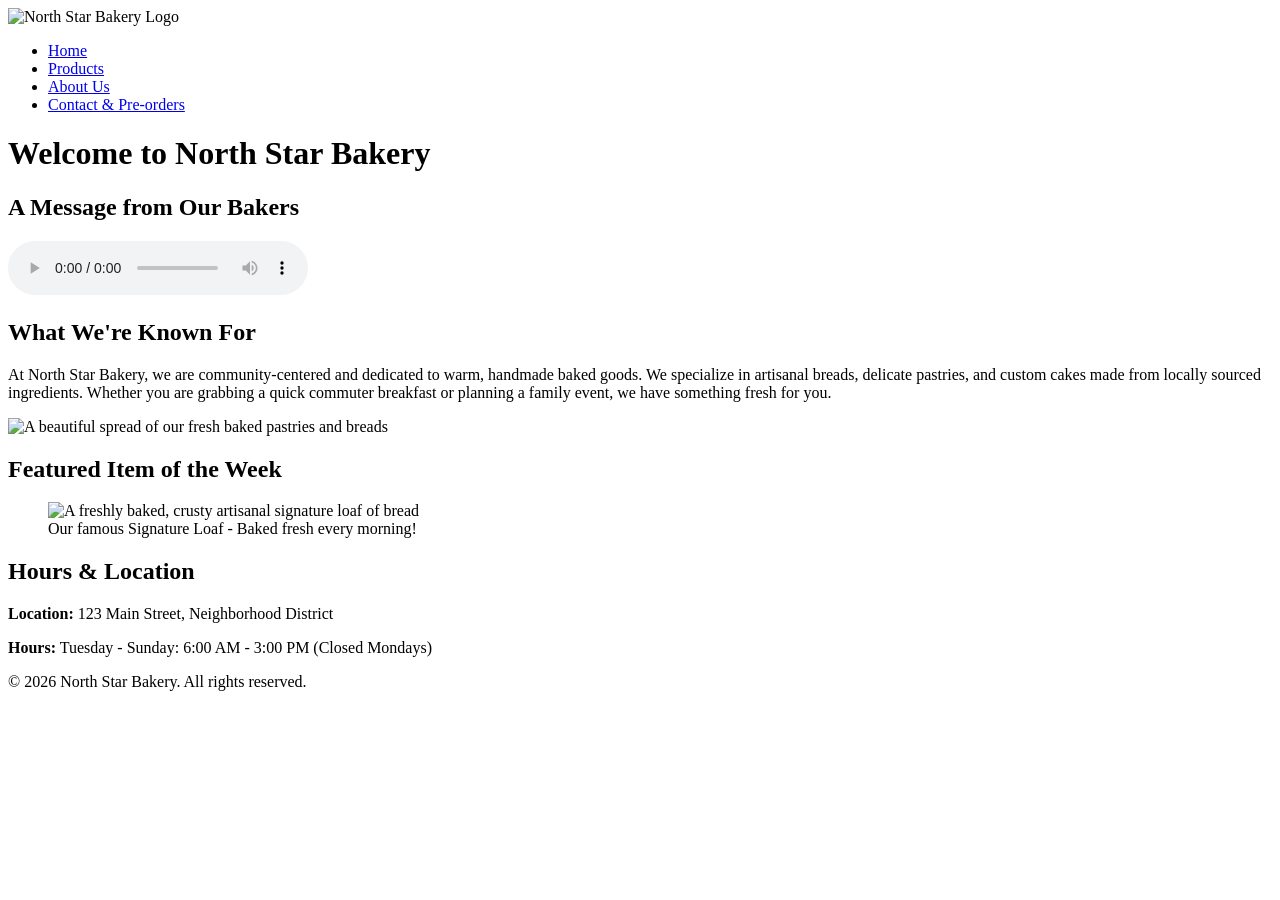
==== index.html @ ee53021c "Rename hompage.html to index.html" ====
<!DOCTYPE html>
<html lang="en">
<head>
    <meta charset="UTF-8">
    <meta name="viewport" content="width=device-width, initial-scale=1.0">
    <title>Home - North Star Bakery</title>
</head>
<body>

    <header>
        <!-- Logo Image -->
        <img src="bakery-logo.png" alt="North Star Bakery Logo">
        
        <!-- Consistent Navigation -->
        <nav>
            <ul>
                <li><a href="index.html">Home</a></li>
                <li><a href="products.html">Products</a></li>
                <li><a href="about.html">About Us</a></li>
                <li><a href="contact.html">Contact & Pre-orders</a></li>
            </ul>
        </nav>
    </header>

    <main>
        <!-- Required exactly one h1 per page -->
        <h1>Welcome to North Star Bakery</h1>
        
        <section>
            <h2>A Message from Our Bakers</h2>
            <!-- Audio element with required fallback text -->
            <audio controls>
                <source src="bakery-welcome.mp3" type="audio/mpeg">
                Your browser does not support the audio element. Please visit our store to hear our warm welcome!
            </audio>
        </section>

        <section>
            <h2>What We're Known For</h2>
            <p>At North Star Bakery, we are community-centered and dedicated to warm, handmade baked goods. We specialize in artisanal breads, delicate pastries, and custom cakes made from locally sourced ingredients. Whether you are grabbing a quick commuter breakfast or planning a family event, we have something fresh for you.</p>
            
            <!-- Responsive image using the picture element -->
            <picture>
                <source media="(min-width: 800px)" srcset="bakery-feature-large.jpg">
                <img src="bakery-feature-small.jpg" alt="A beautiful spread of our fresh baked pastries and breads">
            </picture>
        </section>

        <section>
            <h2>Featured Item of the Week</h2>
            <!-- Figure element with a caption -->
            <figure>
                <img src="bakery-signature-loaf.jpg" alt="A freshly baked, crusty artisanal signature loaf of bread">
                <figcaption>Our famous Signature Loaf - Baked fresh every morning!</figcaption>
            </figure>
        </section>

        <section>
            <h2>Hours & Location</h2>
            <p><strong>Location:</strong> 123 Main Street, Neighborhood District</p>
            <p><strong>Hours:</strong> Tuesday - Sunday: 6:00 AM - 3:00 PM (Closed Mondays)</p>
        </section>
    </main>

    <footer>
        <p>&copy; 2026 North Star Bakery. All rights reserved.</p>
    </footer>

</body>
</html>
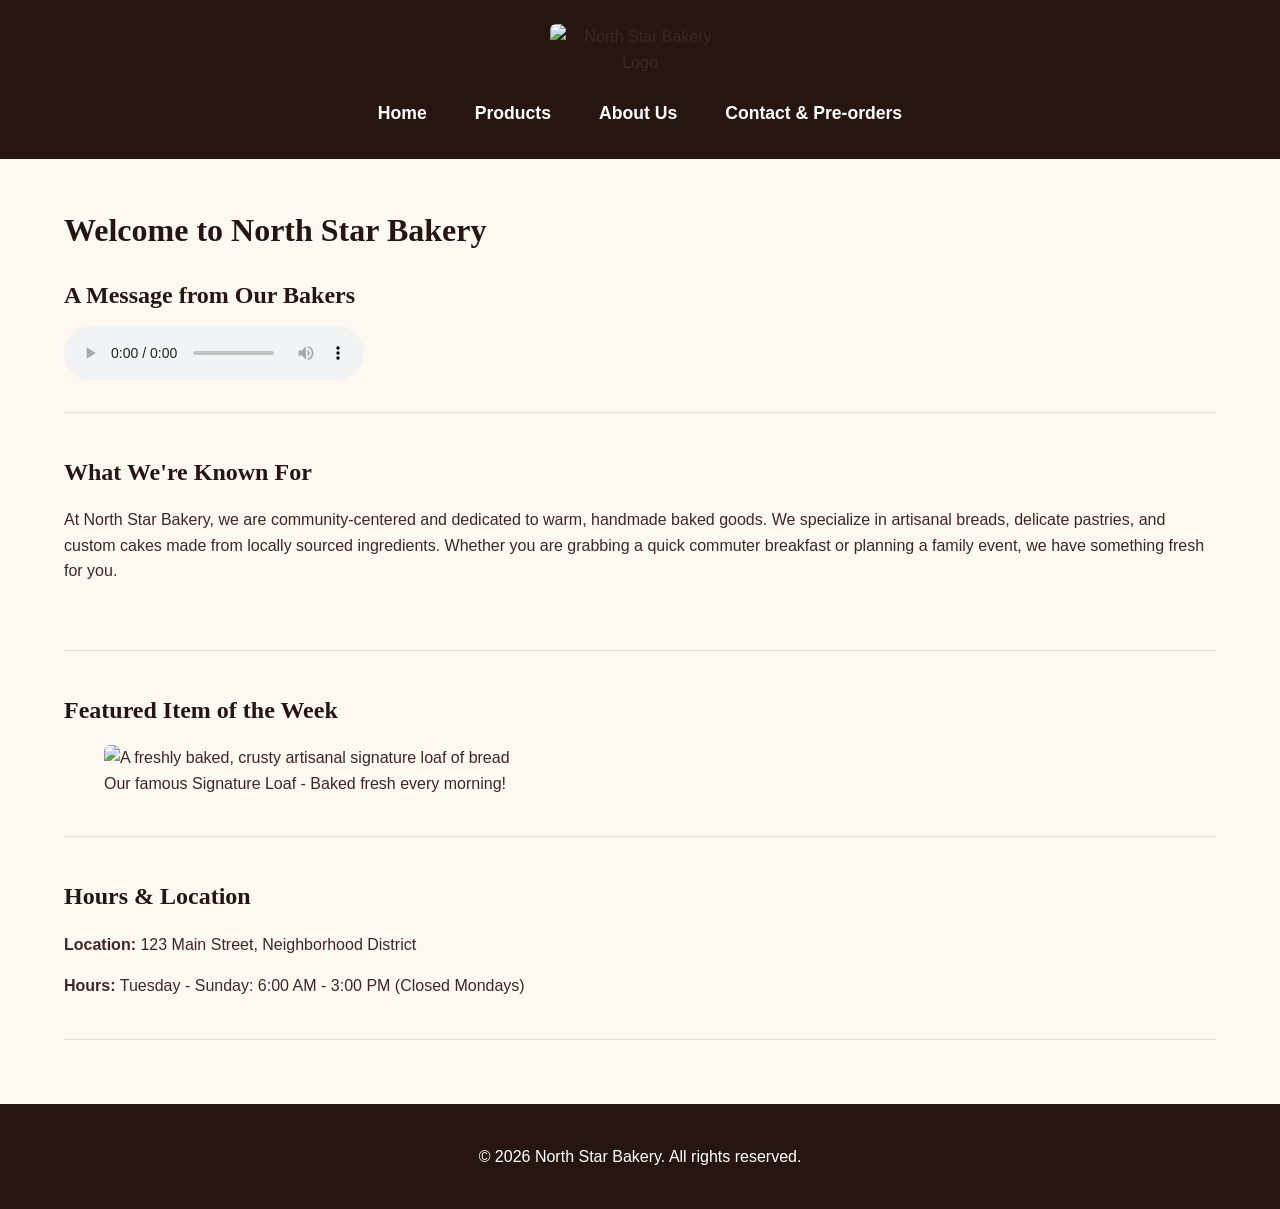
==== commit 8a4ebe76: "Add files via upload" ====
--- a/index.html
+++ b/index.html
@@ -4,6 +4,7 @@
     <meta charset="UTF-8">
     <meta name="viewport" content="width=device-width, initial-scale=1.0">
     <title>Home - North Star Bakery</title>
+    <link rel="stylesheet" href="styles.css">
 </head>
 <body>
 
@@ -67,4 +68,4 @@
     </footer>
 
 </body>
-</html>
+</html>
--- a/styles.css
+++ b/styles.css
@@ -0,0 +1,162 @@
+:root {
+    --bg-cream: #FDF9F1;
+    --text-brown: #3E2723;
+    --header-dark: #271610;
+    --accent-orange: #D84315;
+
+    --font-heading: 'Georgia', serif;
+    --font-body: 'Helvetica Neue', Arial, sans-serif;
+}
+
+body {
+    background-color: var(--bg-cream);
+    color: var(--text-brown);
+    font-family: var(--font-body);
+    line-height: 1.6;
+    margin: 0;
+    padding: 0;
+    display: flex;
+    flex-direction: column;
+    min-height: 100vh;
+}
+
+h1, h2, h3, legend {
+    font-family: var(--font-heading);
+    color: var(--header-dark);
+    margin-bottom: 0.5em;
+}
+
+img, video, picture {
+    max-width: 100%;
+    height: auto;
+    border-radius: 6px;
+}
+
+header {
+    background-color: var(--header-dark);
+    padding: 1.5rem;
+    text-align: center;
+}
+
+header img {
+    max-width: 180px;
+    margin-bottom: 1rem;
+}
+
+nav ul {
+    list-style-type: none;
+    padding: 0;
+    margin: 0;
+    display: flex;
+    flex-direction: column;
+    gap: 0.5rem;
+}
+
+nav a {
+    color: white;
+    text-decoration: none;
+    font-weight: bold;
+    font-size: 1.1rem;
+    padding: 0.5rem;
+    display: block;
+    transition: color 0.3s;
+}
+
+nav a:hover {
+    color: var(--accent-orange);
+}
+
+main {
+    flex: 1;
+    padding: 1.5rem;
+    width: 100%;
+    max-width: 1200px;
+    box-sizing: border-box;
+    margin: 0 auto;
+}
+
+section {
+    margin-bottom: 2.5rem;
+    padding-bottom: 1.5rem;
+    border-bottom: 1px solid #EADDCD;
+}
+
+form {
+    display: flex;
+    flex-direction: column;
+    gap: 1.5rem;
+}
+
+fieldset {
+    border: 2px solid var(--header-dark);
+    border-radius: 6px;
+    padding: 1.5rem;
+    background-color: white;
+}
+
+input[type="text"],
+input[type="email"],
+input[type="date"],
+select,
+textarea {
+    width: 100%;
+    padding: 0.8rem;
+    margin-top: 0.4rem;
+    border: 1px solid #CCC;
+    border-radius: 4px;
+    font-family: var(--font-body);
+    box-sizing: border-box;
+}
+
+button[type="submit"] {
+    background-color: var(--accent-orange);
+    color: white;
+    border: none;
+    padding: 1rem;
+    font-size: 1.1rem;
+    font-weight: bold;
+    border-radius: 4px;
+    cursor: pointer;
+    font-family: var(--font-body);
+}
+
+button[type="submit"]:hover {
+    background-color: #B5360F;
+}
+
+footer {
+    background-color: var(--header-dark);
+    color: white;
+    text-align: center;
+    padding: 1.5rem;
+    margin-top: auto;
+}
+
+@media (min-width: 768px) {
+    nav ul {
+        flex-direction: row;
+        justify-content: center;
+        gap: 2rem;
+    }
+
+    form {
+        max-width: 700px;
+        margin: 0 auto;
+    }
+
+    .product-grid {
+        display: flex;
+        flex-wrap: wrap;
+        gap: 2rem;
+        justify-content: space-between;
+    }
+    
+    .product-grid section {
+        flex: 1 1 calc(33.333% - 2rem);
+        border-bottom: none;
+        background-color: white;
+        padding: 1.5rem;
+        border-radius: 6px;
+        box-shadow: 0 4px 6px rgba(0,0,0,0.05);
+    }
+}
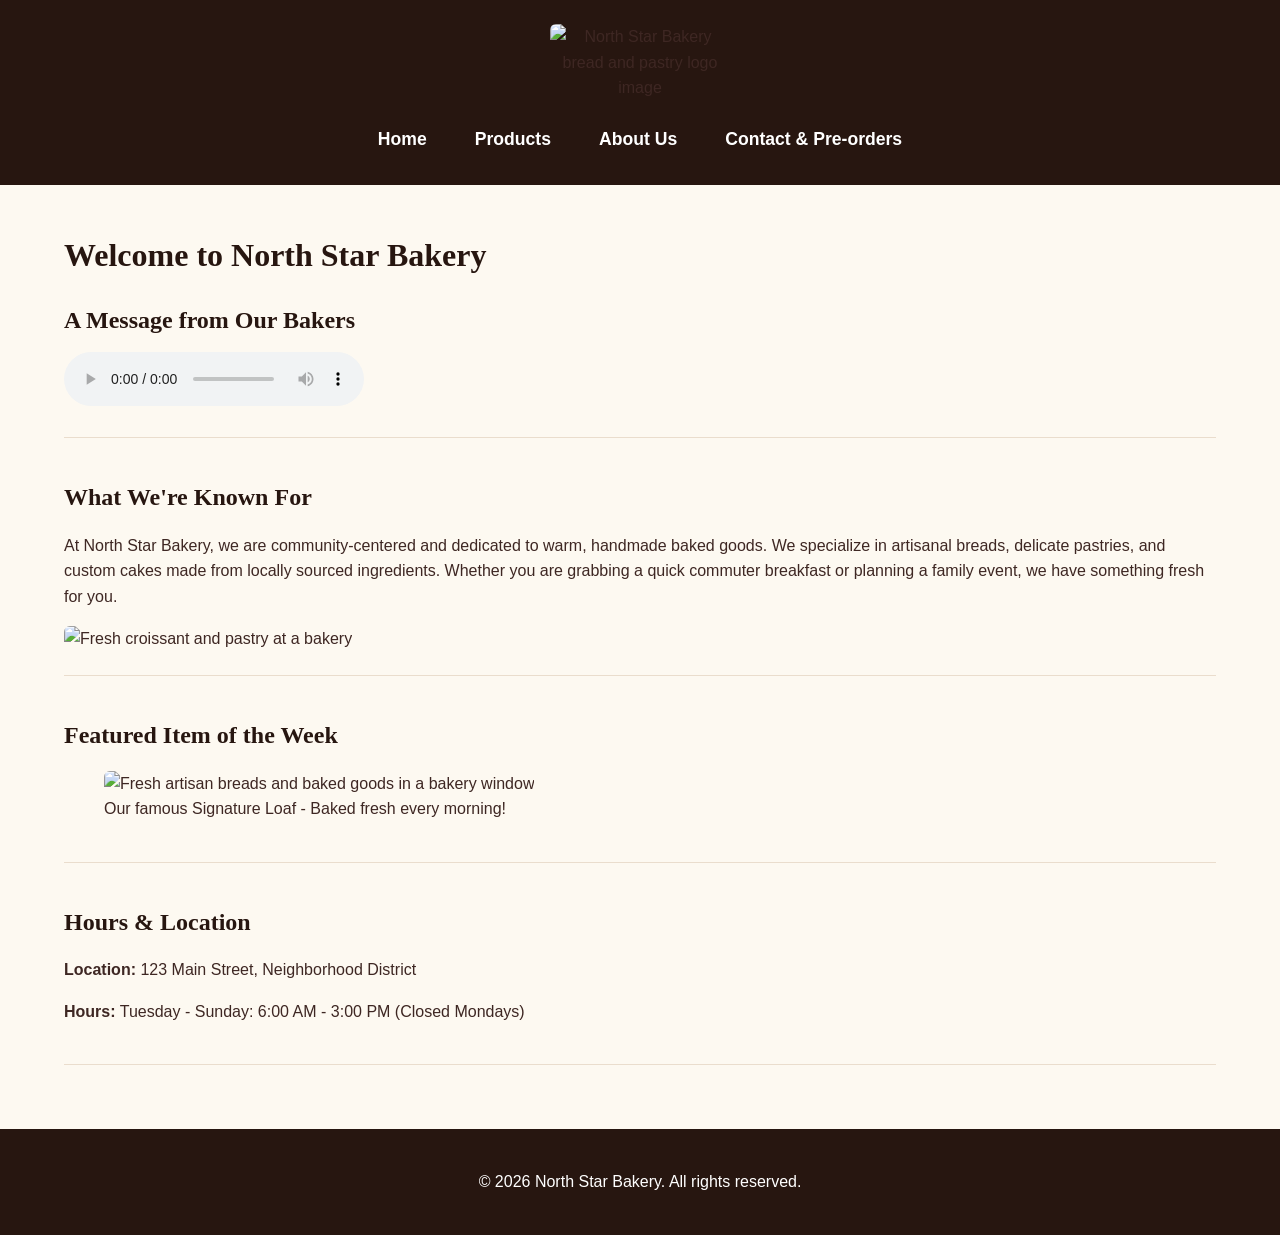
==== commit cc4e4c58: "Use working bakery photos on home page" ====
--- a/index.html
+++ b/index.html
@@ -9,27 +9,22 @@
 <body>
 
     <header>
-        <!-- Logo Image -->
-        <img src="bakery-logo.png" alt="North Star Bakery Logo">
-        
-        <!-- Consistent Navigation -->
+        <img src="https://images.unsplash.com/photo-1761853321068-1477c9dfbbdb?auto=format&fit=crop&w=240&h=240&q=80" alt="North Star Bakery bread and pastry logo image">
         <nav>
             <ul>
                 <li><a href="index.html">Home</a></li>
                 <li><a href="products.html">Products</a></li>
                 <li><a href="about.html">About Us</a></li>
-                <li><a href="contact.html">Contact & Pre-orders</a></li>
+                <li><a href="contact.html">Contact &amp; Pre-orders</a></li>
             </ul>
         </nav>
     </header>
 
     <main>
-        <!-- Required exactly one h1 per page -->
         <h1>Welcome to North Star Bakery</h1>
-        
+
         <section>
             <h2>A Message from Our Bakers</h2>
-            <!-- Audio element with required fallback text -->
             <audio controls>
                 <source src="bakery-welcome.mp3" type="audio/mpeg">
                 Your browser does not support the audio element. Please visit our store to hear our warm welcome!
@@ -39,25 +34,23 @@
         <section>
             <h2>What We're Known For</h2>
             <p>At North Star Bakery, we are community-centered and dedicated to warm, handmade baked goods. We specialize in artisanal breads, delicate pastries, and custom cakes made from locally sourced ingredients. Whether you are grabbing a quick commuter breakfast or planning a family event, we have something fresh for you.</p>
-            
-            <!-- Responsive image using the picture element -->
+
             <picture>
-                <source media="(min-width: 800px)" srcset="bakery-feature-large.jpg">
-                <img src="bakery-feature-small.jpg" alt="A beautiful spread of our fresh baked pastries and breads">
+                <source media="(min-width: 800px)" srcset="https://images.unsplash.com/photo-1761853321068-1477c9dfbbdb?auto=format&fit=crop&w=1600&q=80">
+                <img src="https://images.unsplash.com/photo-1773894470970-2908e13f3940?auto=format&fit=crop&w=900&q=80" alt="Fresh croissant and pastry at a bakery">
             </picture>
         </section>
 
         <section>
             <h2>Featured Item of the Week</h2>
-            <!-- Figure element with a caption -->
             <figure>
-                <img src="bakery-signature-loaf.jpg" alt="A freshly baked, crusty artisanal signature loaf of bread">
+                <img src="https://images.unsplash.com/photo-1771308135968-8ba660f5cea4?auto=format&fit=crop&w=1100&q=80" alt="Fresh artisan breads and baked goods in a bakery window">
                 <figcaption>Our famous Signature Loaf - Baked fresh every morning!</figcaption>
             </figure>
         </section>
 
         <section>
-            <h2>Hours & Location</h2>
+            <h2>Hours &amp; Location</h2>
             <p><strong>Location:</strong> 123 Main Street, Neighborhood District</p>
             <p><strong>Hours:</strong> Tuesday - Sunday: 6:00 AM - 3:00 PM (Closed Mondays)</p>
         </section>
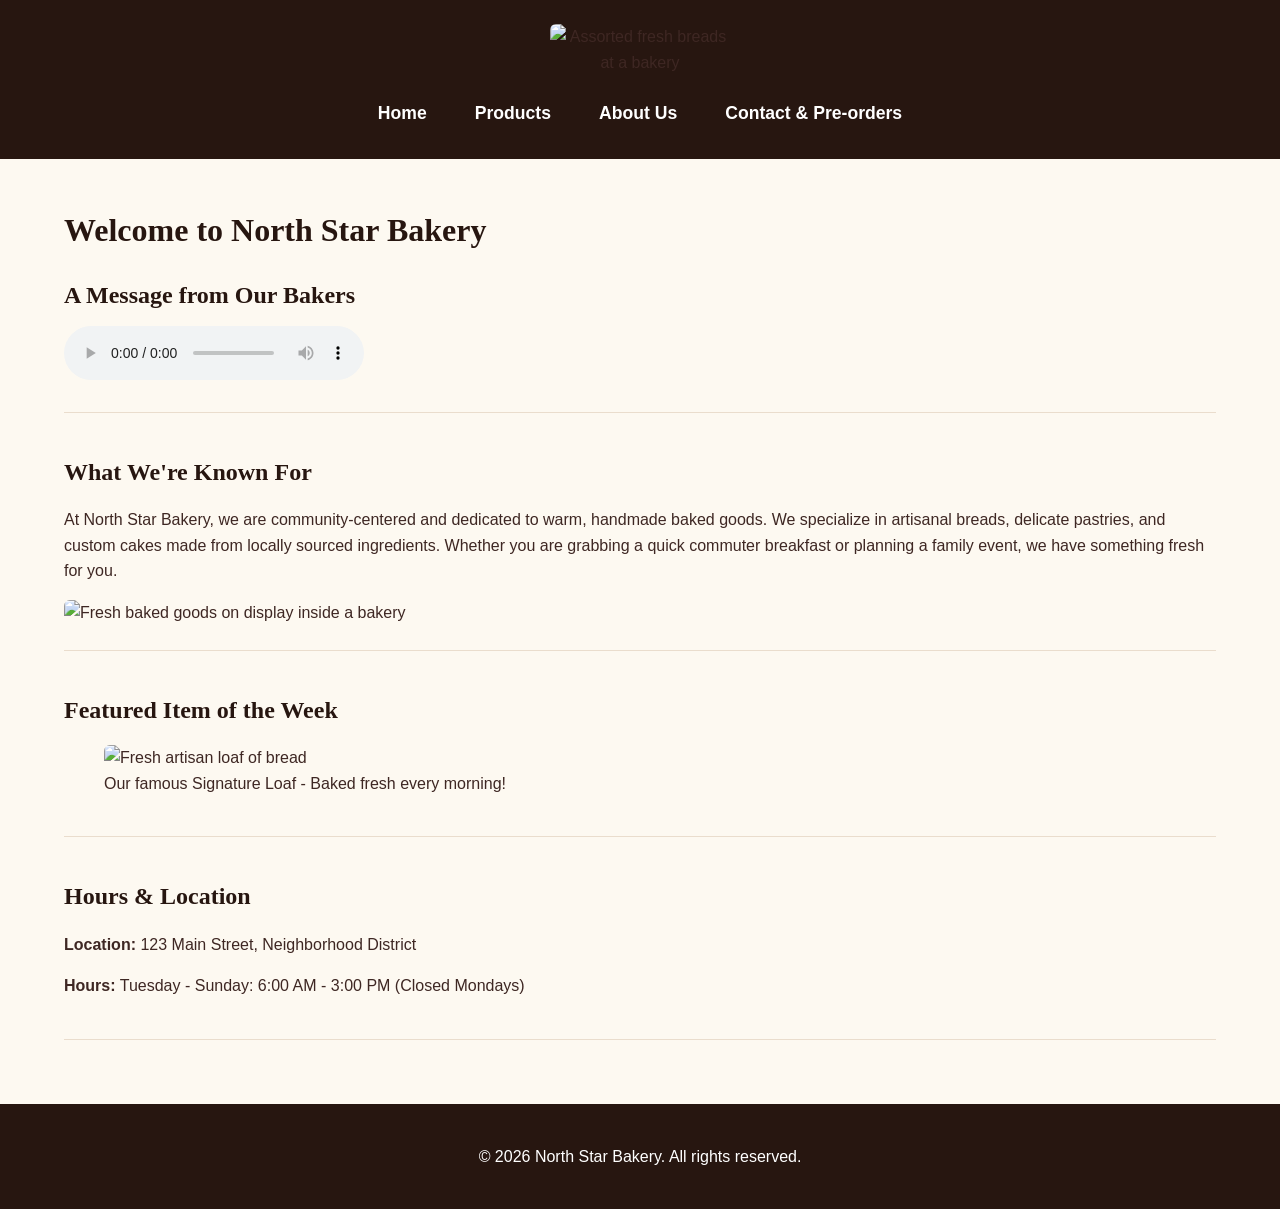
==== commit 2db8b297: "Replace broken home page images with verified Unsplash photos" ====
--- a/index.html
+++ b/index.html
@@ -9,7 +9,7 @@
 <body>
 
     <header>
-        <img src="https://images.unsplash.com/photo-1761853321068-1477c9dfbbdb?auto=format&fit=crop&w=240&h=240&q=80" alt="North Star Bakery bread and pastry logo image">
+        <img src="https://images.unsplash.com/photo-1531086493697-9caa8df3449e?auto=format&fit=crop&w=240&h=240&q=80" alt="Assorted fresh breads at a bakery">
         <nav>
             <ul>
                 <li><a href="index.html">Home</a></li>
@@ -36,15 +36,15 @@
             <p>At North Star Bakery, we are community-centered and dedicated to warm, handmade baked goods. We specialize in artisanal breads, delicate pastries, and custom cakes made from locally sourced ingredients. Whether you are grabbing a quick commuter breakfast or planning a family event, we have something fresh for you.</p>
 
             <picture>
-                <source media="(min-width: 800px)" srcset="https://images.unsplash.com/photo-1761853321068-1477c9dfbbdb?auto=format&fit=crop&w=1600&q=80">
-                <img src="https://images.unsplash.com/photo-1773894470970-2908e13f3940?auto=format&fit=crop&w=900&q=80" alt="Fresh croissant and pastry at a bakery">
+                <source media="(min-width: 800px)" srcset="https://images.unsplash.com/photo-1777709350429-d152848a698e?auto=format&fit=crop&w=1600&q=80">
+                <img src="https://images.unsplash.com/photo-1754094958731-528fa5ed356d?auto=format&fit=crop&w=900&q=80" alt="Fresh baked goods on display inside a bakery">
             </picture>
         </section>
 
         <section>
             <h2>Featured Item of the Week</h2>
             <figure>
-                <img src="https://images.unsplash.com/photo-1771308135968-8ba660f5cea4?auto=format&fit=crop&w=1100&q=80" alt="Fresh artisan breads and baked goods in a bakery window">
+                <img src="https://images.unsplash.com/photo-1778572811821-9062195806e3?auto=format&fit=crop&w=1100&q=80" alt="Fresh artisan loaf of bread">
                 <figcaption>Our famous Signature Loaf - Baked fresh every morning!</figcaption>
             </figure>
         </section>
